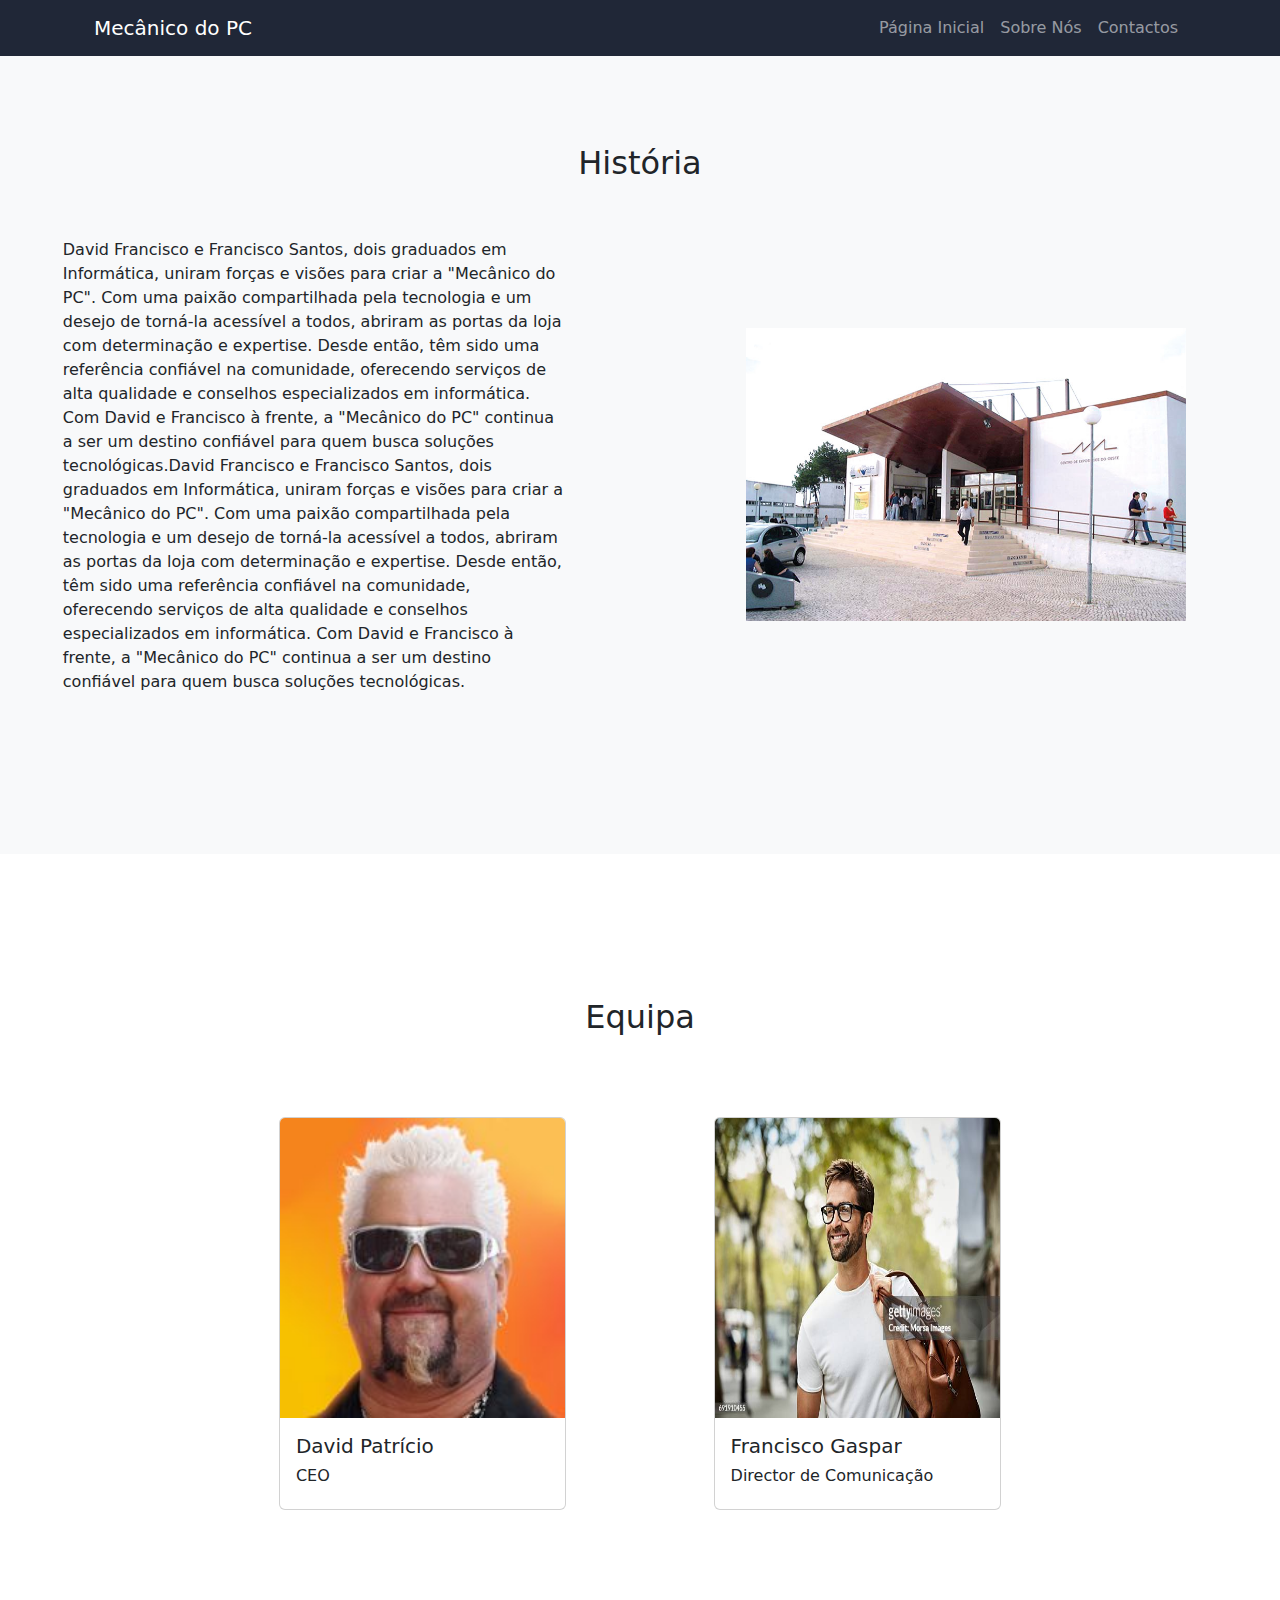
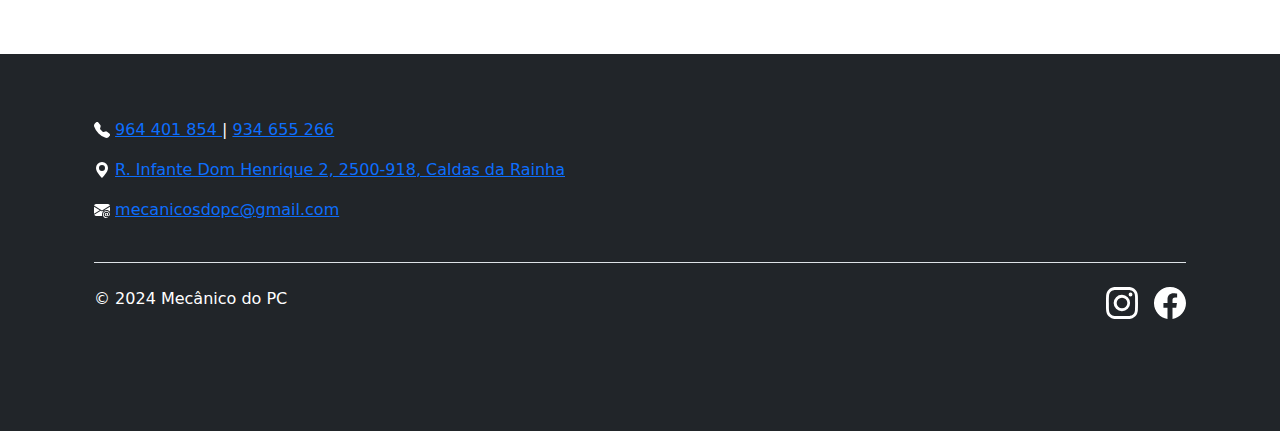
==== MecanicoPC - WebPage/AboutUs.html @ 9b8f2bbd "First Stone" ====
<!DOCTYPE html>
<html lang="en">

<head>
    <meta charset="utf-8" />
    <meta name="viewport" content="width=device-width, initial-scale=1, shrink-to-fit=no" />
    <meta name="description" content="" />
    <meta name="author" content="" />
    <title>Scrolling Nav - Start Bootstrap Template</title>
    <link rel="icon" type="image/x-icon" href="assets/Circle Icon.png" />
    <!-- Core theme CSS (includes Bootstrap)-->
    <link href="css/styles.css" rel="stylesheet" />
</head>

<body id="page-top">
    <!-- Navigation-->
    <nav class="navbar navbar-expand-lg navbar-dark  fixed-top" style="background-color: #202737;">
        <div class="container px-4">
            <a class="navbar-brand" href="index.html">Mecânico do PC</a>
            <button class="navbar-toggler" type="button" data-bs-toggle="collapse" data-bs-target="#navbarResponsive"
                aria-controls="navbarResponsive" aria-expanded="false" aria-label="Toggle navigation"><span
                    class="navbar-toggler-icon"></span></button>
            <div class="collapse navbar-collapse" id="navbarResponsive">
                <ul class="navbar-nav ms-auto">
                    <li class="nav-item"><a class="nav-link" href="index.html">Página Inicial</a></li>
                    <li class="nav-item"><a class="nav-link" href="AboutUs.html">Sobre Nós</a></li>
                    <li class="nav-item"><a class="nav-link" href="Contactos.html">Contactos</a></li>
                </ul>
            </div>
        </div>
    </nav>

    <!-- Services section-->
    <section class="bg-light">
        <h2 class="text-center">História</h2>
        <br><br>
        <div class="row">


            <div class="col-sm-6">
                <div style="display: flex; justify-content: center; align-items: center;">
                    <p style="width: 80%;">David Francisco e Francisco Santos, dois graduados em Informática, uniram
                        forças e visões para criar
                        a
                        "Mecânico do PC". Com uma paixão compartilhada pela tecnologia e um desejo de torná-la acessível
                        a
                        todos, abriram as portas da loja com determinação e expertise. Desde então, têm sido uma
                        referência
                        confiável na comunidade, oferecendo serviços de alta qualidade e conselhos especializados em
                        informática. Com David e Francisco à frente, a "Mecânico do PC" continua a ser um destino
                        confiável
                        para
                        quem busca soluções tecnológicas.David Francisco e Francisco Santos, dois graduados em
                        Informática, uniram
                        forças e visões para criar
                        a
                        "Mecânico do PC". Com uma paixão compartilhada pela tecnologia e um desejo de torná-la acessível
                        a
                        todos, abriram as portas da loja com determinação e expertise. Desde então, têm sido uma
                        referência
                        confiável na comunidade, oferecendo serviços de alta qualidade e conselhos especializados em
                        informática. Com David e Francisco à frente, a "Mecânico do PC" continua a ser um destino
                        confiável
                        para
                        quem busca soluções tecnológicas.</p>
                </div>
            </div>
            <div class="col-sm-6" style=" display: flex; justify-content: center; align-items: center;">
                <img src="assets/expooeste.jpg" style="width: 70%;">
            </div>
        </div>
    </section>

    <section>
        <h2 class="text-center">Equipa</h2>
        <br>
        <br>
        <br>
        <div class="row">
            <div class="col-sm-2"></div>
            <div class="col-sm-4">
                <div style="display: flex; justify-content: center; align-items: center;">
                    <div class="card" style="width: 70%;">
                        <img class="card-img-top" src="assets/dp.jpg" alt="Card image cap" style="height: 300px;">
                        <div class="card-body">
                            <h5 class="card-title">David Patrício</h5>
                            <h6 class="card-title">CEO</h6>
                            </div>
                        </div>
                    </div>
                </div>
                <div class="col-sm-4" style=" display: flex; justify-content: center; align-items: center;">
                    <div class="card" style="width: 70%;">
                        <img class="card-img-top" src="assets/f.jpg" alt="Card image cap" style="height: 300px;">
                        <div class="card-body">
                        <h5 class="card-title">Francisco Gaspar</h5>
                        <h6 class="card-title">Director de Comunicação</h6>
                    </div>
                </div>
            </div>
        </div>
    </section>

    <!-- Footer-->
    <footer class="py-5 bg-dark" style="color: white;">
        <div class="container px-4">
            <div class="row">
                <div class="">
                    <div class="card-body">
                        <p class="card-text">
                        <p>
                            <svg xmlns="http://www.w3.org/2000/svg" width="16" height="16" fill="currentColor"
                                class="bi bi-telephone-fill" viewBox="0 0 16 16">
                                <path fill-rule="evenodd"
                                    d="M1.885.511a1.745 1.745 0 0 1 2.61.163L6.29 2.98c.329.423.445.974.315 1.494l-.547 2.19a.68.68 0 0 0 .178.643l2.457 2.457a.68.68 0 0 0 .644.178l2.189-.547a1.75 1.75 0 0 1 1.494.315l2.306 1.794c.829.645.905 1.87.163 2.611l-1.034 1.034c-.74.74-1.846 1.065-2.877.702a18.6 18.6 0 0 1-7.01-4.42 18.6 18.6 0 0 1-4.42-7.009c-.362-1.03-.037-2.137.703-2.877z" />
                            </svg>
                            <a href="tel:+351964401854">
                                964 401 854
                            </a> | <a href="tel:+351934655266">934 655 266</a>
                        </p>
                        <p>
                            <svg xmlns="http://www.w3.org/2000/svg" width="16" height="16" fill="currentColor"
                                class="bi bi-geo-alt-fill" viewBox="0 0 16 16">
                                <path
                                    d="M8 16s6-5.686 6-10A6 6 0 0 0 2 6c0 4.314 6 10 6 10m0-7a3 3 0 1 1 0-6 3 3 0 0 1 0 6" />
                            </svg>
                            <a href="https://www.google.com/maps/place/Expoeste/@39.412423,-9.144505,16z/data=!4m6!3m5!1s0xd18b3aa43da40f9:0xcb34d7ec82a744e7!8m2!3d39.4124233!4d-9.144505!16s%2Fg%2F11bwk0prp2?hl=pt-PT&entry=ttu"
                                target="_blank">
                                R. Infante Dom Henrique 2, 2500-918, Caldas da Rainha
                            </a>
                        </p>
                        <p>
                            <svg xmlns="http://www.w3.org/2000/svg" width="16" height="16" fill="currentColor"
                                class="bi bi-envelope-at-fill" viewBox="0 0 16 16">
                                <path
                                    d="M2 2A2 2 0 0 0 .05 3.555L8 8.414l7.95-4.859A2 2 0 0 0 14 2zm-2 9.8V4.698l5.803 3.546zm6.761-2.97-6.57 4.026A2 2 0 0 0 2 14h6.256A4.5 4.5 0 0 1 8 12.5a4.49 4.49 0 0 1 1.606-3.446l-.367-.225L8 9.586zM16 9.671V4.697l-5.803 3.546.338.208A4.5 4.5 0 0 1 12.5 8c1.414 0 2.675.652 3.5 1.671" />
                                <path
                                    d="M15.834 12.244c0 1.168-.577 2.025-1.587 2.025-.503 0-1.002-.228-1.12-.648h-.043c-.118.416-.543.643-1.015.643-.77 0-1.259-.542-1.259-1.434v-.529c0-.844.481-1.4 1.26-1.4.585 0 .87.333.953.63h.03v-.568h.905v2.19c0 .272.18.42.411.42.315 0 .639-.415.639-1.39v-.118c0-1.277-.95-2.326-2.484-2.326h-.04c-1.582 0-2.64 1.067-2.64 2.724v.157c0 1.867 1.237 2.654 2.57 2.654h.045c.507 0 .935-.07 1.18-.18v.731c-.219.1-.643.175-1.237.175h-.044C10.438 16 9 14.82 9 12.646v-.214C9 10.36 10.421 9 12.485 9h.035c2.12 0 3.314 1.43 3.314 3.034zm-4.04.21v.227c0 .586.227.8.581.8.31 0 .564-.17.564-.743v-.367c0-.516-.275-.708-.572-.708-.346 0-.573.245-.573.791" />
                            </svg>
                            <a href="mailto:mecanicodopc@gmail.com">
                                mecanicosdopc@gmail.com
                            </a>
                        </p>
                        </p>
                    </div>
                </div>
            </div>

            <div class="d-flex flex-column flex-sm-row justify-content-between py-4 my-4 border-top">
                <p>© 2024 Mecânico do PC</p>
                <ul class="list-unstyled d-flex">
                    <li class="ms-3"><a class="link-dark" href="#"><svg class="bi" width="24" height="24">
                                <use xlink:href="#twitter"></use>
                            </svg></a></li>
                    <li class="ms-3">
                        <a href="https://www.instagram.com/mecanico_do_pc?igsh=MTN3Zmh0dndzdmFkNg=="
                            style="color: currentColor;" target="_blank">
                            <svg xmlns="http://www.w3.org/2000/svg" width="32" height="32" fill="currentColor"
                                class="bi bi-instagram" viewBox="0 0 16 16">
                                <path
                                    d="M8 0C5.829 0 5.556.01 4.703.048 3.85.088 3.269.222 2.76.42a3.9 3.9 0 0 0-1.417.923A3.9 3.9 0 0 0 .42 2.76C.222 3.268.087 3.85.048 4.7.01 5.555 0 5.827 0 8.001c0 2.172.01 2.444.048 3.297.04.852.174 1.433.372 1.942.205.526.478.972.923 1.417.444.445.89.719 1.416.923.51.198 1.09.333 1.942.372C5.555 15.99 5.827 16 8 16s2.444-.01 3.298-.048c.851-.04 1.434-.174 1.943-.372a3.9 3.9 0 0 0 1.416-.923c.445-.445.718-.891.923-1.417.197-.509.332-1.09.372-1.942C15.99 10.445 16 10.173 16 8s-.01-2.445-.048-3.299c-.04-.851-.175-1.433-.372-1.941a3.9 3.9 0 0 0-.923-1.417A3.9 3.9 0 0 0 13.24.42c-.51-.198-1.092-.333-1.943-.372C10.443.01 10.172 0 7.998 0zm-.717 1.442h.718c2.136 0 2.389.007 3.232.046.78.035 1.204.166 1.486.275.373.145.64.319.92.599s.453.546.598.92c.11.281.24.705.275 1.485.039.843.047 1.096.047 3.231s-.008 2.389-.047 3.232c-.035.78-.166 1.203-.275 1.485a2.5 2.5 0 0 1-.599.919c-.28.28-.546.453-.92.598-.28.11-.704.24-1.485.276-.843.038-1.096.047-3.232.047s-2.39-.009-3.233-.047c-.78-.036-1.203-.166-1.485-.276a2.5 2.5 0 0 1-.92-.598 2.5 2.5 0 0 1-.6-.92c-.109-.281-.24-.705-.275-1.485-.038-.843-.046-1.096-.046-3.233s.008-2.388.046-3.231c.036-.78.166-1.204.276-1.486.145-.373.319-.64.599-.92s.546-.453.92-.598c.282-.11.705-.24 1.485-.276.738-.034 1.024-.044 2.515-.045zm4.988 1.328a.96.96 0 1 0 0 1.92.96.96 0 0 0 0-1.92m-4.27 1.122a4.109 4.109 0 1 0 0 8.217 4.109 4.109 0 0 0 0-8.217m0 1.441a2.667 2.667 0 1 1 0 5.334 2.667 2.667 0 0 1 0-5.334" />
                            </svg></a>
                    </li>
                    <li class="ms-3">
                        <a href="https://www.facebook.com/profile.php?id=100095373318937" style="color: currentColor;"
                            target="_blank">
                            <svg xmlns="http://www.w3.org/2000/svg" width="32" height="32" fill="currentColor"
                                class="bi bi-facebook" viewBox="0 0 16 16">
                                <path
                                    d="M16 8.049c0-4.446-3.582-8.05-8-8.05C3.58 0-.002 3.603-.002 8.05c0 4.017 2.926 7.347 6.75 7.951v-5.625h-2.03V8.05H6.75V6.275c0-2.017 1.195-3.131 3.022-3.131.876 0 1.791.157 1.791.157v1.98h-1.009c-.993 0-1.303.621-1.303 1.258v1.51h2.218l-.354 2.326H9.25V16c3.824-.604 6.75-3.934 6.75-7.951" />
                            </svg>
                            </svg></a>
                    </li>
                </ul>
            </div>
        </div>
    </footer>

    <!-- Bootstrap core JS-->
    <script src="https://cdn.jsdelivr.net/npm/bootstrap@5.2.3/dist/js/bootstrap.bundle.min.js"></script>
    <!-- Core theme JS-->
    <script src="js/scripts.js"></script>
    <script src="https://ajax.googleapis.com/ajax/libs/jquery/3.5.1/jquery.min.js"></script>
    <script src="https://cdnjs.cloudflare.com/ajax/libs/popper.js/1.16.0/umd/popper.min.js"></script>
    <script src="https://maxcdn.bootstrapcdn.com/bootstrap/4.5.2/js/bootstrap.min.js"></script>

    <script>
        $(document).ready(function () {
            // Inicia o carrossel
            $('.carousel').carousel();

            // Define o intervalo de transição dos slides (em milissegundos)
            $('.carousel').carousel({
                interval: 2000 // Altere para o valor desejado
            });
        });
    </script>


</body>

</html>
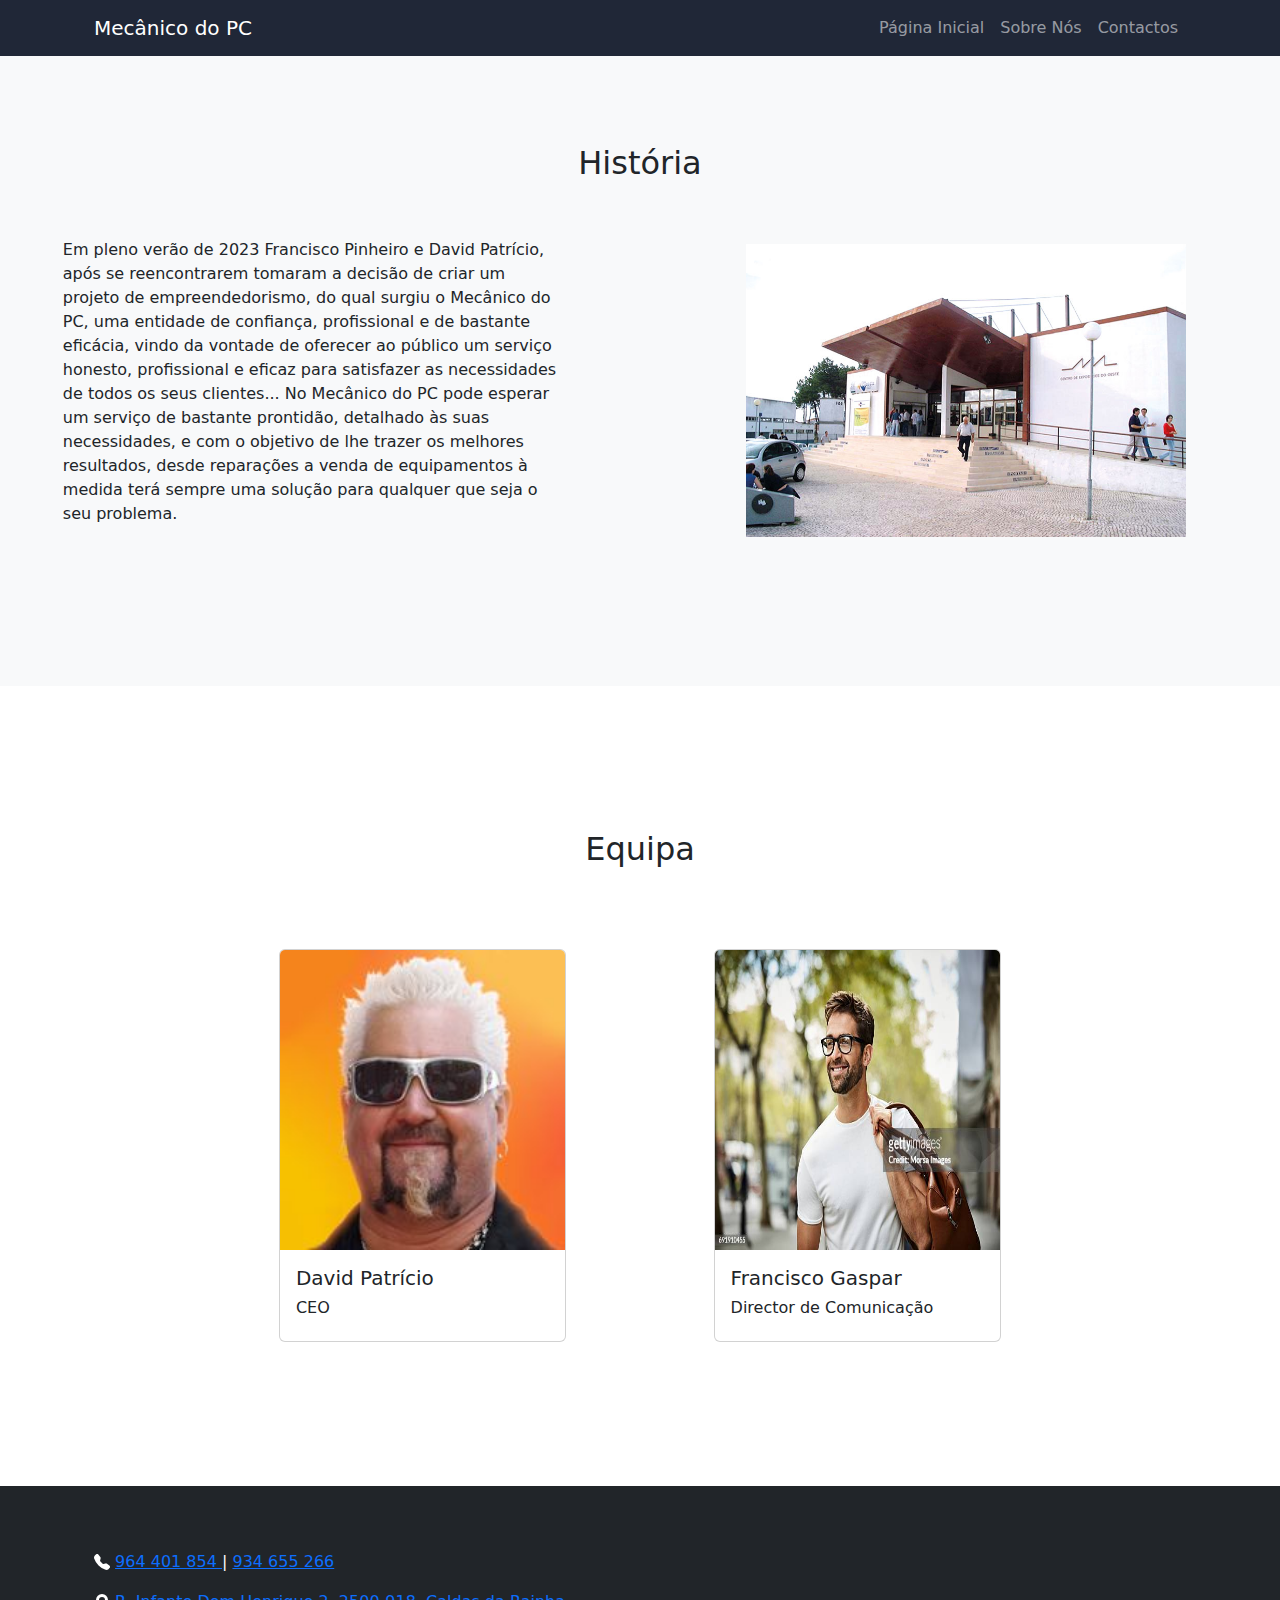
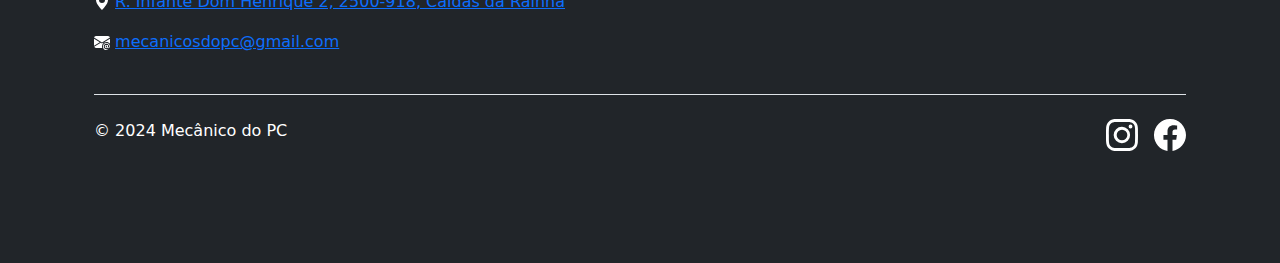
==== commit 23607d4b: "Update AboutUs.html" ====
--- a/MecanicoPC - WebPage/AboutUs.html
+++ b/MecanicoPC - WebPage/AboutUs.html
@@ -39,30 +39,15 @@
 
             <div class="col-sm-6">
                 <div style="display: flex; justify-content: center; align-items: center;">
-                    <p style="width: 80%;">David Francisco e Francisco Santos, dois graduados em Informática, uniram
-                        forças e visões para criar
-                        a
-                        "Mecânico do PC". Com uma paixão compartilhada pela tecnologia e um desejo de torná-la acessível
-                        a
-                        todos, abriram as portas da loja com determinação e expertise. Desde então, têm sido uma
-                        referência
-                        confiável na comunidade, oferecendo serviços de alta qualidade e conselhos especializados em
-                        informática. Com David e Francisco à frente, a "Mecânico do PC" continua a ser um destino
-                        confiável
-                        para
-                        quem busca soluções tecnológicas.David Francisco e Francisco Santos, dois graduados em
-                        Informática, uniram
-                        forças e visões para criar
-                        a
-                        "Mecânico do PC". Com uma paixão compartilhada pela tecnologia e um desejo de torná-la acessível
-                        a
-                        todos, abriram as portas da loja com determinação e expertise. Desde então, têm sido uma
-                        referência
-                        confiável na comunidade, oferecendo serviços de alta qualidade e conselhos especializados em
-                        informática. Com David e Francisco à frente, a "Mecânico do PC" continua a ser um destino
-                        confiável
-                        para
-                        quem busca soluções tecnológicas.</p>
+                    <p style="width: 80%;">Em pleno verão de 2023 Francisco Pinheiro e David Patrício, 
+                        após se reencontrarem tomaram a decisão de criar um projeto de empreendedorismo, 
+                        do qual surgiu o Mecânico do PC, uma entidade de confiança, profissional e de bastante eficácia, 
+                        vindo da vontade de oferecer ao público um serviço honesto, profissional 
+                        e eficaz para satisfazer as necessidades de todos os seus clientes...
+
+                        No Mecânico do PC pode esperar um serviço de bastante prontidão, detalhado às suas necessidades, 
+                        e com o objetivo de lhe trazer os melhores resultados, desde reparações a venda de equipamentos à 
+                        medida terá sempre uma solução para qualquer que seja o seu problema.</p>
                 </div>
             </div>
             <div class="col-sm-6" style=" display: flex; justify-content: center; align-items: center;">
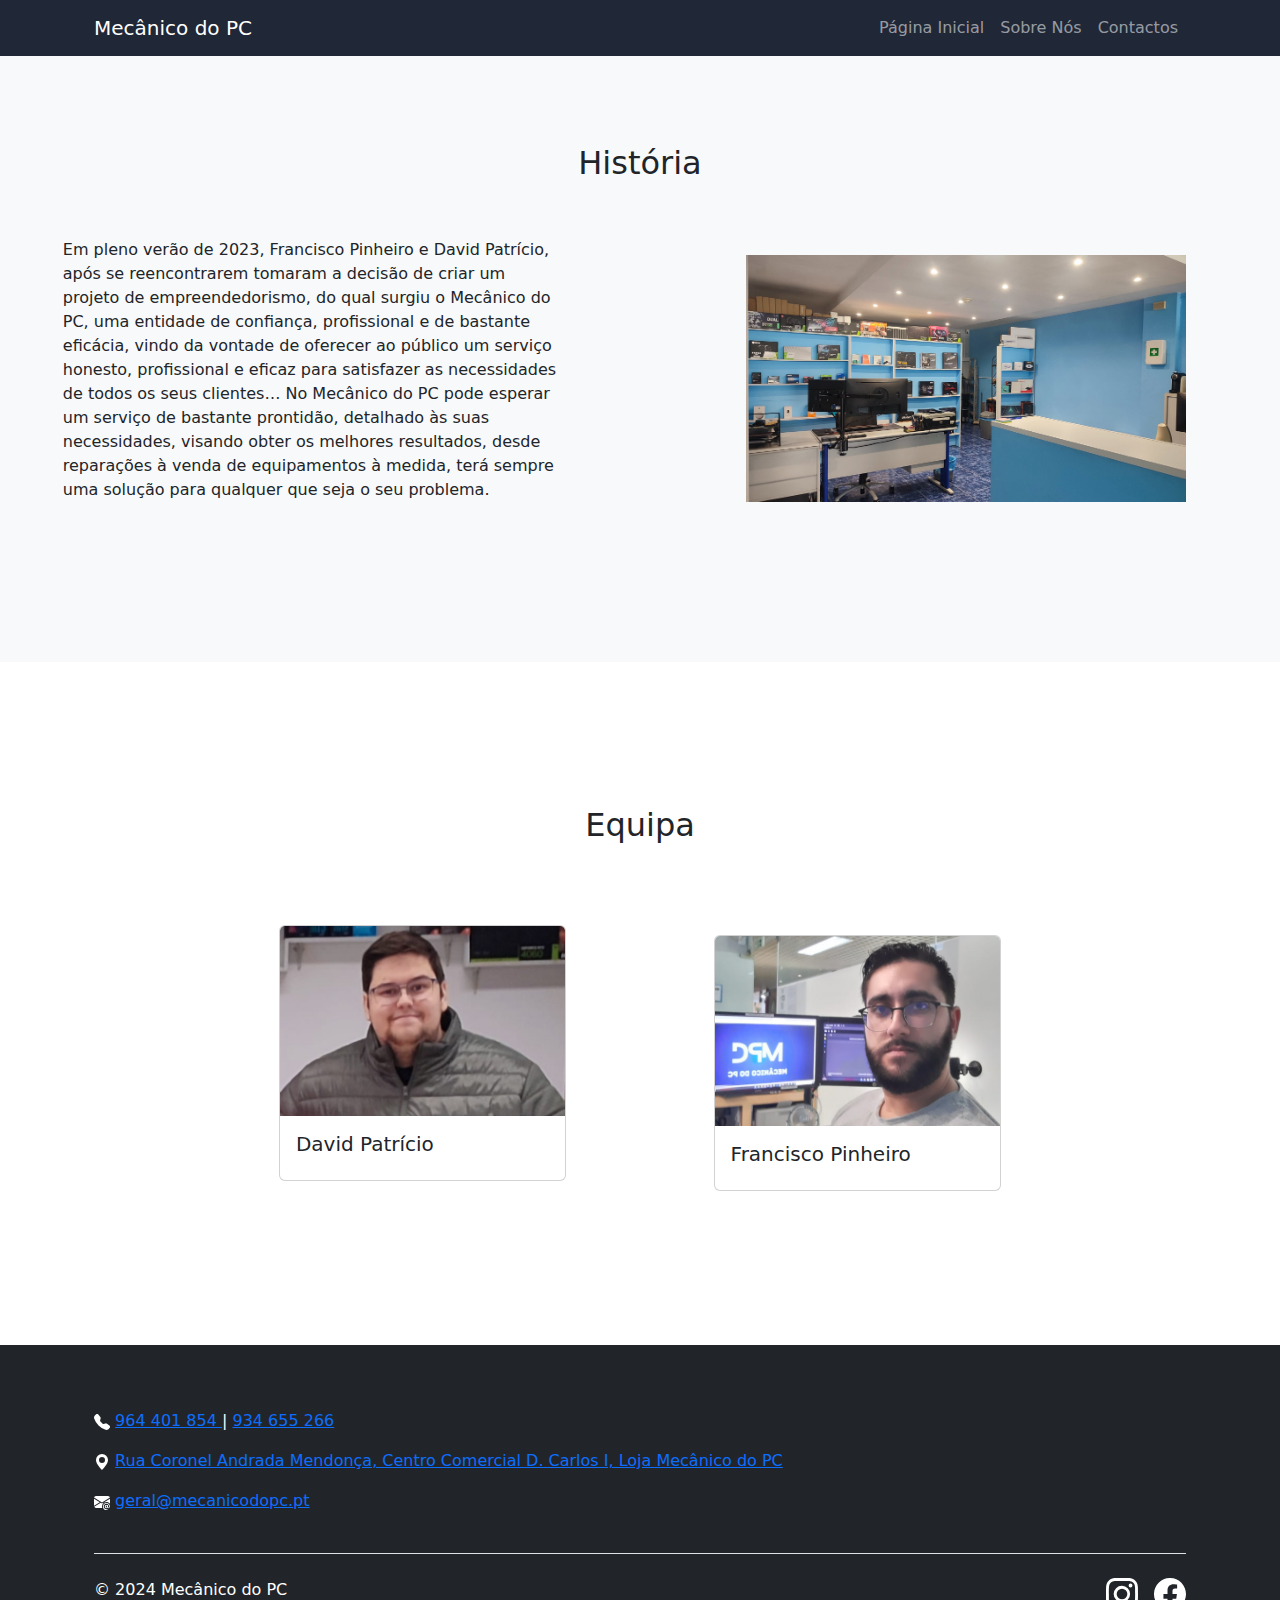
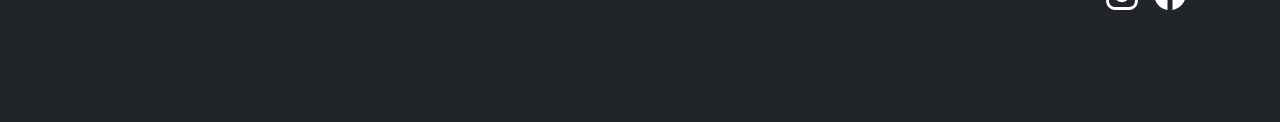
==== commit 68a2440f: "commit" ====
--- a/MecanicoPC - WebPage/AboutUs.html
+++ b/MecanicoPC - WebPage/AboutUs.html
@@ -6,8 +6,8 @@
     <meta name="viewport" content="width=device-width, initial-scale=1, shrink-to-fit=no" />
     <meta name="description" content="" />
     <meta name="author" content="" />
-    <title>Scrolling Nav - Start Bootstrap Template</title>
-    <link rel="icon" type="image/x-icon" href="assets/Circle Icon.png" />
+    <title>Mecânico do PC</title>
+    <link rel="icon" type="image/x-icon" href="assets/icon-removebg-preview.png" />
     <!-- Core theme CSS (includes Bootstrap)-->
     <link href="css/styles.css" rel="stylesheet" />
 </head>
@@ -39,19 +39,19 @@
 
             <div class="col-sm-6">
                 <div style="display: flex; justify-content: center; align-items: center;">
-                    <p style="width: 80%;">Em pleno verão de 2023 Francisco Pinheiro e David Patrício, 
+                    <p style="width: 80%;">Em pleno verão de 2023, Francisco Pinheiro e David Patrício, 
                         após se reencontrarem tomaram a decisão de criar um projeto de empreendedorismo, 
                         do qual surgiu o Mecânico do PC, uma entidade de confiança, profissional e de bastante eficácia, 
                         vindo da vontade de oferecer ao público um serviço honesto, profissional 
-                        e eficaz para satisfazer as necessidades de todos os seus clientes...
+                        e eficaz para satisfazer as necessidades de todos os seus clientes…
 
                         No Mecânico do PC pode esperar um serviço de bastante prontidão, detalhado às suas necessidades, 
-                        e com o objetivo de lhe trazer os melhores resultados, desde reparações a venda de equipamentos à 
-                        medida terá sempre uma solução para qualquer que seja o seu problema.</p>
+                        visando obter os melhores resultados, desde reparações à venda de equipamentos à 
+                        medida, terá sempre uma solução para qualquer que seja o seu problema.</p>
                 </div>
             </div>
             <div class="col-sm-6" style=" display: flex; justify-content: center; align-items: center;">
-                <img src="assets/expooeste.jpg" style="width: 70%;">
+                <img src="assets/store.jpeg" style="width: 70%;">
             </div>
         </div>
     </section>
@@ -64,22 +64,22 @@
         <div class="row">
             <div class="col-sm-2"></div>
             <div class="col-sm-4">
-                <div style="display: flex; justify-content: center; align-items: center;">
+                <div style="display: flex; justify-content: center; align-items: center; padding-bottom:20px;">
                     <div class="card" style="width: 70%;">
-                        <img class="card-img-top" src="assets/dp.jpg" alt="Card image cap" style="height: 300px;">
+                        <img class="card-img-top" src="assets/p1.png" alt="Card image cap">
                         <div class="card-body">
                             <h5 class="card-title">David Patrício</h5>
-                            <h6 class="card-title">CEO</h6>
+                            <!-- <h6 class="card-title">CEO</h6> -->
                             </div>
                         </div>
                     </div>
                 </div>
                 <div class="col-sm-4" style=" display: flex; justify-content: center; align-items: center;">
                     <div class="card" style="width: 70%;">
-                        <img class="card-img-top" src="assets/f.jpg" alt="Card image cap" style="height: 300px;">
+                        <img class="card-img-top" src="assets/p2.png" alt="Card image cap">
                         <div class="card-body">
-                        <h5 class="card-title">Francisco Gaspar</h5>
-                        <h6 class="card-title">Director de Comunicação</h6>
+                        <h5 class="card-title">Francisco Pinheiro</h5>
+                        <!-- <h6 class="card-title">Director de Comunicação</h6> -->
                     </div>
                 </div>
             </div>
@@ -109,9 +109,9 @@
                                 <path
                                     d="M8 16s6-5.686 6-10A6 6 0 0 0 2 6c0 4.314 6 10 6 10m0-7a3 3 0 1 1 0-6 3 3 0 0 1 0 6" />
                             </svg>
-                            <a href="https://www.google.com/maps/place/Expoeste/@39.412423,-9.144505,16z/data=!4m6!3m5!1s0xd18b3aa43da40f9:0xcb34d7ec82a744e7!8m2!3d39.4124233!4d-9.144505!16s%2Fg%2F11bwk0prp2?hl=pt-PT&entry=ttu"
+                            <a href="https://maps.app.goo.gl/5kifMfv2v5jyuc5S7"
                                 target="_blank">
-                                R. Infante Dom Henrique 2, 2500-918, Caldas da Rainha
+                                Rua Coronel Andrada Mendonça, Centro Comercial D. Carlos I, Loja Mecânico do PC
                             </a>
                         </p>
                         <p>
@@ -122,8 +122,8 @@
                                 <path
                                     d="M15.834 12.244c0 1.168-.577 2.025-1.587 2.025-.503 0-1.002-.228-1.12-.648h-.043c-.118.416-.543.643-1.015.643-.77 0-1.259-.542-1.259-1.434v-.529c0-.844.481-1.4 1.26-1.4.585 0 .87.333.953.63h.03v-.568h.905v2.19c0 .272.18.42.411.42.315 0 .639-.415.639-1.39v-.118c0-1.277-.95-2.326-2.484-2.326h-.04c-1.582 0-2.64 1.067-2.64 2.724v.157c0 1.867 1.237 2.654 2.57 2.654h.045c.507 0 .935-.07 1.18-.18v.731c-.219.1-.643.175-1.237.175h-.044C10.438 16 9 14.82 9 12.646v-.214C9 10.36 10.421 9 12.485 9h.035c2.12 0 3.314 1.43 3.314 3.034zm-4.04.21v.227c0 .586.227.8.581.8.31 0 .564-.17.564-.743v-.367c0-.516-.275-.708-.572-.708-.346 0-.573.245-.573.791" />
                             </svg>
-                            <a href="mailto:mecanicodopc@gmail.com">
-                                mecanicosdopc@gmail.com
+                            <a href="mailto:geral@mecanicodopc.pt">
+                                geral@mecanicodopc.pt
                             </a>
                         </p>
                         </p>
